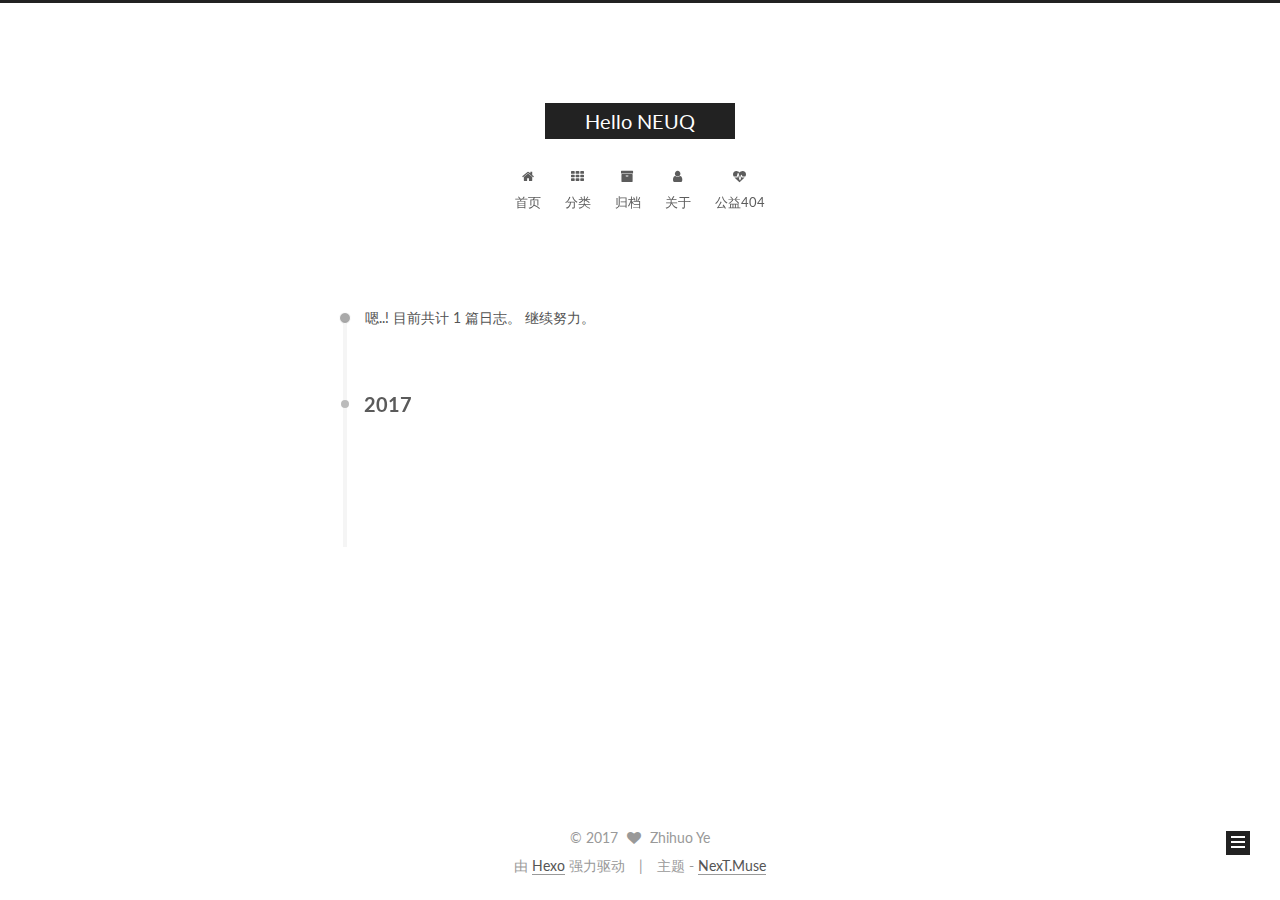
==== archives/index.html @ e60424d2 "Up to gh-pages" ====
<!doctype html>



  


<html class="theme-next muse use-motion" lang="zh-Hans">
<head>
  <meta charset="UTF-8"/>
<meta http-equiv="X-UA-Compatible" content="IE=edge" />
<meta name="viewport" content="width=device-width, initial-scale=1, maximum-scale=1"/>






<meta http-equiv="Cache-Control" content="no-transform" />
<meta http-equiv="Cache-Control" content="no-siteapp" />















  
  
  <link href="/lib/fancybox/source/jquery.fancybox.css?v=2.1.5" rel="stylesheet" type="text/css" />




  
  
  
  

  
    
    
  

  

  

  

  

  
    
    
    <link href="//fonts.googleapis.com/css?family=Lato:300,300italic,400,400italic,700,700italic&subset=latin,latin-ext" rel="stylesheet" type="text/css">
  






<link href="/lib/font-awesome/css/font-awesome.min.css?v=4.6.2" rel="stylesheet" type="text/css" />

<link href="/css/main.css?v=5.1.1" rel="stylesheet" type="text/css" />


  <meta name="keywords" content="Hexo, NexT" />








  <link rel="shortcut icon" type="image/x-icon" href="/favicon.ico?v=5.1.1" />






<meta property="og:type" content="website">
<meta property="og:title" content="Hello NEUQ">
<meta property="og:url" content="http://zhihuoye.github.io/archives/index.html">
<meta property="og:site_name" content="Hello NEUQ">
<meta name="twitter:card" content="summary">
<meta name="twitter:title" content="Hello NEUQ">



<script type="text/javascript" id="hexo.configurations">
  var NexT = window.NexT || {};
  var CONFIG = {
    root: '/',
    scheme: 'Muse',
    sidebar: {"position":"left","display":"post","offset":12,"offset_float":0,"b2t":false,"scrollpercent":false},
    fancybox: true,
    motion: true,
    duoshuo: {
      userId: '0',
      author: '博主'
    },
    algolia: {
      applicationID: '',
      apiKey: '',
      indexName: '',
      hits: {"per_page":10},
      labels: {"input_placeholder":"Search for Posts","hits_empty":"We didn't find any results for the search: ${query}","hits_stats":"${hits} results found in ${time} ms"}
    }
  };
</script>



  <link rel="canonical" href="http://zhihuoye.github.io/archives/"/>





  <title>归档 | Hello NEUQ</title>
</head>

<body itemscope itemtype="http://schema.org/WebPage" lang="zh-Hans">

  















  
  
    
  

  <div class="container sidebar-position-left  page-archive  ">
    <div class="headband"></div>

    <header id="header" class="header" itemscope itemtype="http://schema.org/WPHeader">
      <div class="header-inner"><div class="site-brand-wrapper">
  <div class="site-meta ">
    

    <div class="custom-logo-site-title">
      <a href="/"  class="brand" rel="start">
        <span class="logo-line-before"><i></i></span>
        <span class="site-title">Hello NEUQ</span>
        <span class="logo-line-after"><i></i></span>
      </a>
    </div>
      
        <p class="site-subtitle"></p>
      
  </div>

  <div class="site-nav-toggle">
    <button>
      <span class="btn-bar"></span>
      <span class="btn-bar"></span>
      <span class="btn-bar"></span>
    </button>
  </div>
</div>

<nav class="site-nav">
  

  
    <ul id="menu" class="menu">
      
        
        <li class="menu-item menu-item-home">
          <a href="/" rel="section">
            
              <i class="menu-item-icon fa fa-fw fa-home"></i> <br />
            
            首页
          </a>
        </li>
      
        
        <li class="menu-item menu-item-categories">
          <a href="/categories" rel="section">
            
              <i class="menu-item-icon fa fa-fw fa-th"></i> <br />
            
            分类
          </a>
        </li>
      
        
        <li class="menu-item menu-item-archives">
          <a href="/archives" rel="section">
            
              <i class="menu-item-icon fa fa-fw fa-archive"></i> <br />
            
            归档
          </a>
        </li>
      
        
        <li class="menu-item menu-item-about">
          <a href="/about" rel="section">
            
              <i class="menu-item-icon fa fa-fw fa-user"></i> <br />
            
            关于
          </a>
        </li>
      
        
        <li class="menu-item menu-item-commonweal">
          <a href="/404.html" rel="section">
            
              <i class="menu-item-icon fa fa-fw fa-heartbeat"></i> <br />
            
            公益404
          </a>
        </li>
      

      
    </ul>
  

  
</nav>



 </div>
    </header>

    <main id="main" class="main">
      <div class="main-inner">
        <div class="content-wrap">
          <div id="content" class="content">
            

  <section id="posts" class="posts-collapse">
    <span class="archive-move-on"></span>

    <span class="archive-page-counter">
      
      
      
        
      
      嗯..! 目前共计 1 篇日志。 继续努力。
    </span>

    

      
      
      

      
        
        <div class="collection-title">
          <h2 class="archive-year motion-element" id="archive-year-2017">2017</h2>
        </div>
      
      

      

  <article class="post post-type-normal" itemscope itemtype="http://schema.org/Article">
    <header class="post-header">

      <h2 class="post-title">
        
            <a class="post-title-link" href="/2017/05/31/hello-world/" itemprop="url">
              
                <span itemprop="name">Hello World</span>
              
            </a>
        
      </h2>

      <div class="post-meta">
        <time class="post-time" itemprop="dateCreated"
              datetime="2017-05-31T12:00:58+08:00"
              content="2017-05-31" >
          05-31
        </time>
      </div>

    </header>
  </article>



    

  </section>

  



          </div>
          


          

        </div>
        
          
  
  <div class="sidebar-toggle">
    <div class="sidebar-toggle-line-wrap">
      <span class="sidebar-toggle-line sidebar-toggle-line-first"></span>
      <span class="sidebar-toggle-line sidebar-toggle-line-middle"></span>
      <span class="sidebar-toggle-line sidebar-toggle-line-last"></span>
    </div>
  </div>

  <aside id="sidebar" class="sidebar">
    <div class="sidebar-inner">

      

      

      <section class="site-overview sidebar-panel sidebar-panel-active">
        <div class="site-author motion-element" itemprop="author" itemscope itemtype="http://schema.org/Person">
          <img class="site-author-image" itemprop="image"
               src="/images/avatar.gif"
               alt="Zhihuo Ye" />
          <p class="site-author-name" itemprop="name">Zhihuo Ye</p>
           
              <p class="site-description motion-element" itemprop="description"></p>
          
        </div>
        <nav class="site-state motion-element">

          
            <div class="site-state-item site-state-posts">
              <a href="/archives">
                <span class="site-state-item-count">1</span>
                <span class="site-state-item-name">日志</span>
              </a>
            </div>
          

          

          

        </nav>

        

        <div class="links-of-author motion-element">
          
            
              <span class="links-of-author-item">
                <a href="https://github.com/neuqsnail" target="_blank" title="GitHub">
                  
                    <i class="fa fa-fw fa-github"></i>
                  
                  GitHub
                </a>
              </span>
            
          
        </div>

        
        

        
        

        


      </section>

      

      

    </div>
  </aside>


        
      </div>
    </main>

    <footer id="footer" class="footer">
      <div class="footer-inner">
        <div class="copyright" >
  
  &copy; 
  <span itemprop="copyrightYear">2017</span>
  <span class="with-love">
    <i class="fa fa-heart"></i>
  </span>
  <span class="author" itemprop="copyrightHolder">Zhihuo Ye</span>
</div>


<div class="powered-by">
  由 <a class="theme-link" href="https://hexo.io">Hexo</a> 强力驱动
</div>

<div class="theme-info">
  主题 -
  <a class="theme-link" href="https://github.com/iissnan/hexo-theme-next">
    NexT.Muse
  </a>
</div>


        

        
      </div>
    </footer>

    
      <div class="back-to-top">
        <i class="fa fa-arrow-up"></i>
        
      </div>
    

  </div>

  

<script type="text/javascript">
  if (Object.prototype.toString.call(window.Promise) !== '[object Function]') {
    window.Promise = null;
  }
</script>









  












  
  <script type="text/javascript" src="/lib/jquery/index.js?v=2.1.3"></script>

  
  <script type="text/javascript" src="/lib/fastclick/lib/fastclick.min.js?v=1.0.6"></script>

  
  <script type="text/javascript" src="/lib/jquery_lazyload/jquery.lazyload.js?v=1.9.7"></script>

  
  <script type="text/javascript" src="/lib/velocity/velocity.min.js?v=1.2.1"></script>

  
  <script type="text/javascript" src="/lib/velocity/velocity.ui.min.js?v=1.2.1"></script>

  
  <script type="text/javascript" src="/lib/fancybox/source/jquery.fancybox.pack.js?v=2.1.5"></script>


  


  <script type="text/javascript" src="/js/src/utils.js?v=5.1.1"></script>

  <script type="text/javascript" src="/js/src/motion.js?v=5.1.1"></script>



  
  

  
  
    <script type="text/javascript" id="motion.page.archive">
      $('.archive-year').velocity('transition.slideLeftIn');
    </script>
  


  


  <script type="text/javascript" src="/js/src/bootstrap.js?v=5.1.1"></script>



  


  




	





  





  





  






  





  

  

  

  

  

</body>
</html>
---- css/main.css ----
/* normalize.css v3.0.2 | MIT License | git.io/normalize */
html {
  font-family: sans-serif; /* 1 */
  -ms-text-size-adjust: 100%; /* 2 */
  -webkit-text-size-adjust: 100%; /* 2 */
}
body {
  margin: 0;
}
article,
aside,
details,
figcaption,
figure,
footer,
header,
hgroup,
main,
menu,
nav,
section,
summary {
  display: block;
}
audio,
canvas,
progress,
video {
  display: inline-block; /* 1 */
  vertical-align: baseline; /* 2 */
}
audio:not([controls]) {
  display: none;
  height: 0;
}
[hidden],
template {
  display: none;
}
a {
  background-color: transparent;
}
a:active,
a:hover {
  outline: 0;
}
abbr[title] {
  border-bottom: 1px dotted;
}
b,
strong {
  font-weight: bold;
}
dfn {
  font-style: italic;
}
h1 {
  font-size: 2em;
  margin: 0.67em 0;
}
mark {
  background: #ff0;
  color: #000;
}
small {
  font-size: 80%;
}
sub,
sup {
  font-size: 75%;
  line-height: 0;
  position: relative;
  vertical-align: baseline;
}
sup {
  top: -0.5em;
}
sub {
  bottom: -0.25em;
}
img {
  border: 0;
}
svg:not(:root) {
  overflow: hidden;
}
figure {
  margin: 1em 40px;
}
hr {
  -moz-box-sizing: content-box;
  box-sizing: content-box;
  height: 0;
}
pre {
  overflow: auto;
}
code,
kbd,
pre,
samp {
  font-family: monospace, monospace;
  font-size: 1em;
}
button,
input,
optgroup,
select,
textarea {
  color: inherit; /* 1 */
  font: inherit; /* 2 */
  margin: 0; /* 3 */
}
button {
  overflow: visible;
}
button,
select {
  text-transform: none;
}
button,
html input[type="button"],
input[type="reset"],
input[type="submit"] {
  -webkit-appearance: button; /* 2 */
  cursor: pointer; /* 3 */
}
button[disabled],
html input[disabled] {
  cursor: default;
}
button::-moz-focus-inner,
input::-moz-focus-inner {
  border: 0;
  padding: 0;
}
input {
  line-height: normal;
}
input[type="checkbox"],
input[type="radio"] {
  box-sizing: border-box; /* 1 */
  padding: 0; /* 2 */
}
input[type="number"]::-webkit-inner-spin-button,
input[type="number"]::-webkit-outer-spin-button {
  height: auto;
}
input[type="search"] {
  -webkit-appearance: textfield; /* 1 */
  -moz-box-sizing: content-box;
  -webkit-box-sizing: content-box; /* 2 */
  box-sizing: content-box;
}
input[type="search"]::-webkit-search-cancel-button,
input[type="search"]::-webkit-search-decoration {
  -webkit-appearance: none;
}
fieldset {
  border: 1px solid #c0c0c0;
  margin: 0 2px;
  padding: 0.35em 0.625em 0.75em;
}
legend {
  border: 0; /* 1 */
  padding: 0; /* 2 */
}
textarea {
  overflow: auto;
}
optgroup {
  font-weight: bold;
}
table {
  border-collapse: collapse;
  border-spacing: 0;
}
td,
th {
  padding: 0;
}
::selection {
  background: #262a30;
  color: #fff;
}
body {
  position: relative;
  font-family: 'Lato', "PingFang SC", "Microsoft YaHei", sans-serif;
  font-size: 14px;
  line-height: 2;
  color: #555;
  background: #fff;
}
@media (max-width: 767px) {
  body {
    padding-right: 0 !important;
  }
}
@media (min-width: 768px) and (max-width: 991px) {
  body {
    padding-right: 0 !important;
  }
}
@media (min-width: 1600px) {
  body {
    font-size: 16px;
  }
}
h1,
h2,
h3,
h4,
h5,
h6 {
  margin: 0;
  padding: 0;
  font-weight: bold;
  line-height: 1.5;
  font-family: 'Lato', "PingFang SC", "Microsoft YaHei", sans-serif;
}
h2,
h3,
h4,
h5,
h6 {
  margin: 20px 0 15px;
}
h1 {
  font-size: 22px;
}
@media (max-width: 767px) {
  h1 {
    font-size: 18px;
  }
}
h2 {
  font-size: 20px;
}
@media (max-width: 767px) {
  h2 {
    font-size: 16px;
  }
}
h3 {
  font-size: 18px;
}
@media (max-width: 767px) {
  h3 {
    font-size: 14px;
  }
}
h4 {
  font-size: 16px;
}
@media (max-width: 767px) {
  h4 {
    font-size: 12px;
  }
}
h5 {
  font-size: 14px;
}
@media (max-width: 767px) {
  h5 {
    font-size: 10px;
  }
}
h6 {
  font-size: 12px;
}
@media (max-width: 767px) {
  h6 {
    font-size: 8px;
  }
}
p {
  margin: 0 0 25px 0;
}
a {
  color: #555;
  text-decoration: none;
  border-bottom: 1px solid #999;
  word-wrap: break-word;
}
a:hover {
  color: #222;
  border-bottom-color: #222;
}
blockquote {
  margin: 0;
  padding: 0;
}
img {
  display: block;
  margin: auto;
  max-width: 100%;
  height: auto;
}
hr {
  margin: 40px 0;
  height: 3px;
  border: none;
  background-color: #ddd;
  background-image: repeating-linear-gradient(-45deg, #fff, #fff 4px, transparent 4px, transparent 8px);
}
blockquote {
  padding: 0 15px;
  color: #666;
  border-left: 4px solid #ddd;
}
blockquote cite::before {
  content: "-";
  padding: 0 5px;
}
dt {
  font-weight: 700;
}
dd {
  margin: 0;
  padding: 0;
}
.text-left {
  text-align: left;
}
.text-center {
  text-align: center;
}
.text-right {
  text-align: right;
}
.text-justify {
  text-align: justify;
}
.text-nowrap {
  white-space: nowrap;
}
.text-lowercase {
  text-transform: lowercase;
}
.text-uppercase {
  text-transform: uppercase;
}
.text-capitalize {
  text-transform: capitalize;
}
.center-block {
  display: block;
  margin-left: auto;
  margin-right: auto;
}
.clearfix:before,
.clearfix:after {
  content: " ";
  display: table;
}
.clearfix:after {
  clear: both;
}
.pullquote {
  width: 45%;
}
.pullquote.left {
  float: left;
  margin-left: 5px;
  margin-right: 10px;
}
.pullquote.right {
  float: right;
  margin-left: 10px;
  margin-right: 5px;
}
.affix.affix.affix {
  position: fixed;
}
.translation {
  margin-top: -20px;
  font-size: 14px;
  color: #999;
}
.scrollbar-measure {
  width: 100px;
  height: 100px;
  overflow: scroll;
  position: absolute;
  top: -9999px;
}
.use-motion .motion-element {
  opacity: 0;
}
table {
  margin: 20px 0;
  width: 100%;
  border-collapse: collapse;
  border-spacing: 0;
  border: 1px solid #ddd;
  font-size: 14px;
  table-layout: fixed;
  word-wrap: break-all;
}
table>tbody>tr:nth-of-type(odd) {
  background-color: #f9f9f9;
}
table>tbody>tr:hover {
  background-color: #f5f5f5;
}
caption,
th,
td {
  padding: 8px;
  text-align: left;
  vertical-align: middle;
  font-weight: normal;
}
th,
td {
  border-bottom: 3px solid #ddd;
  border-right: 1px solid #eee;
}
th {
  padding-bottom: 10px;
  font-weight: 700;
}
td {
  border-bottom-width: 1px;
}
html,
body {
  height: 100%;
}
.container {
  position: relative;
  min-height: 100%;
}
.header-inner {
  margin: 0 auto;
  padding: 100px 0 70px;
  width: 700px;
}
@media (min-width: 1600px) {
  .container .header-inner {
    width: 900px;
  }
}
.main {
  padding-bottom: 150px;
}
.main-inner {
  margin: 0 auto;
  width: 700px;
}
@media (min-width: 1600px) {
  .container .main-inner {
    width: 900px;
  }
}
.footer {
  position: absolute;
  left: 0;
  bottom: 0;
  width: 100%;
  min-height: 50px;
}
.footer-inner {
  box-sizing: border-box;
  margin: 20px auto;
  width: 700px;
}
@media (min-width: 1600px) {
  .container .footer-inner {
    width: 900px;
  }
}
pre,
.highlight {
  overflow: auto;
  margin: 20px 0;
  padding: 0;
  font-size: 13px;
  color: #4d4d4c;
  background: #f7f7f7;
  line-height: 1.6;
}
pre,
code {
  font-family: consolas, Menlo, "PingFang SC", "Microsoft YaHei", monospace;
}
code {
  padding: 2px 4px;
  word-wrap: break-word;
  color: #555;
  background: #eee;
  border-radius: 3px;
  font-size: 13px;
}
pre code {
  padding: 0;
  color: #4d4d4c;
  background: none;
  text-shadow: none;
}
.highlight {
  border-radius: 1px;
}
.highlight pre {
  border: none;
  margin: 0;
  padding: 10px 0;
}
.highlight table {
  margin: 0;
  width: auto;
  border: none;
}
.highlight td {
  border: none;
  padding: 0;
}
.highlight figcaption {
  font-size: 1em;
  color: #4d4d4c;
  line-height: 1em;
  margin-bottom: 1em;
}
.highlight figcaption:before,
.highlight figcaption:after {
  content: " ";
  display: table;
}
.highlight figcaption:after {
  clear: both;
}
.highlight figcaption a {
  float: right;
  color: #4d4d4c;
}
.highlight figcaption a:hover {
  border-bottom-color: #4d4d4c;
}
.highlight .gutter pre {
  padding-left: 10px;
  padding-right: 10px;
  color: #869194;
  text-align: right;
  background-color: #eff2f3;
}
.highlight .code pre {
  width: 100%;
  padding-left: 10px;
  padding-right: 10px;
  background-color: #f7f7f7;
}
.highlight .line {
  height: 20px;
}
.gutter {
  -webkit-user-select: none;
  -moz-user-select: none;
  -ms-user-select: none;
  user-select: none;
}
.gist table {
  width: auto;
}
.gist table td {
  border: none;
}
pre .deletion {
  background: #fdd;
}
pre .addition {
  background: #dfd;
}
pre .meta {
  color: #8959a8;
}
pre .comment {
  color: #8e908c;
}
pre .variable,
pre .attribute,
pre .tag,
pre .regexp,
pre .ruby .constant,
pre .xml .tag .title,
pre .xml .pi,
pre .xml .doctype,
pre .html .doctype,
pre .css .id,
pre .css .class,
pre .css .pseudo {
  color: #c82829;
}
pre .number,
pre .preprocessor,
pre .built_in,
pre .literal,
pre .params,
pre .constant,
pre .command {
  color: #f5871f;
}
pre .ruby .class .title,
pre .css .rules .attribute,
pre .string,
pre .value,
pre .inheritance,
pre .header,
pre .ruby .symbol,
pre .xml .cdata,
pre .special,
pre .number,
pre .formula {
  color: #718c00;
}
pre .title,
pre .css .hexcolor {
  color: #3e999f;
}
pre .function,
pre .python .decorator,
pre .python .title,
pre .ruby .function .title,
pre .ruby .title .keyword,
pre .perl .sub,
pre .javascript .title,
pre .coffeescript .title {
  color: #4271ae;
}
pre .keyword,
pre .javascript .function {
  color: #8959a8;
}
.full-image.full-image.full-image {
  border: none;
  max-width: 100%;
  width: auto;
  margin: 20px auto;
}
@media (min-width: 992px) {
  .full-image.full-image.full-image {
    max-width: none;
    width: 110%;
    margin: 25px -5%;
  }
}
.blockquote-center,
.page-home .post-type-quote blockquote,
.page-post-detail .post-type-quote blockquote {
  position: relative;
  margin: 40px 0;
  padding: 0;
  border-left: none;
  text-align: center;
}
.blockquote-center::before,
.page-home .post-type-quote blockquote::before,
.page-post-detail .post-type-quote blockquote::before,
.blockquote-center::after,
.page-home .post-type-quote blockquote::after,
.page-post-detail .post-type-quote blockquote::after {
  position: absolute;
  content: ' ';
  display: block;
  width: 100%;
  height: 24px;
  opacity: 0.2;
  background-repeat: no-repeat;
  background-position: 0 -6px;
  background-size: 22px 22px;
}
.blockquote-center::before,
.page-home .post-type-quote blockquote::before,
.page-post-detail .post-type-quote blockquote::before {
  top: -20px;
  background-image: url("../images/quote-l.svg");
  border-top: 1px solid #ccc;
}
.blockquote-center::after,
.page-home .post-type-quote blockquote::after,
.page-post-detail .post-type-quote blockquote::after {
  bottom: -20px;
  background-image: url("../images/quote-r.svg");
  border-bottom: 1px solid #ccc;
  background-position: 100% 8px;
}
.blockquote-center p,
.page-home .post-type-quote blockquote p,
.page-post-detail .post-type-quote blockquote p,
.blockquote-center div,
.page-home .post-type-quote blockquote div,
.page-post-detail .post-type-quote blockquote div {
  text-align: center;
}
.post .post-body .group-picture img {
  box-sizing: border-box;
  padding: 0 3px;
  border: none;
}
.post .group-picture-row {
  overflow: hidden;
  margin-top: 6px;
}
.post .group-picture-row:first-child {
  margin-top: 0;
}
.post .group-picture-column {
  float: left;
}
.page-post-detail .post-body .group-picture-column {
  float: none;
  margin-top: 10px;
  width: auto !important;
}
.page-post-detail .post-body .group-picture-column img {
  margin: 0 auto;
}
.page-archive .group-picture-container {
  overflow: hidden;
}
.page-archive .group-picture-row {
  float: left;
}
.page-archive .group-picture-row:first-child {
  margin-top: 6px;
}
.page-archive .group-picture-column {
  max-width: 150px;
  max-height: 150px;
}
.note {
  padding: 20px;
  margin: 20px 0;
  border: 1px solid #eee;
  border-left-width: 5px;
  border-radius: 3px;
}
.note h2,
.note h3,
.note h4,
.note h5,
.note h6 {
  margin-top: 0;
  margin-bottom: 5px;
}
.note p:last-child {
  margin-bottom: 0;
}
.note code {
  border-radius: 3px;
}
.note+.note {
  margin-top: -5px;
}
.default {
  border-left-color: #777;
}
.default h2,
.default h3,
.default h4,
.default h5,
.default h6 {
  color: #777;
}
.primary {
  border-left-color: #428bca;
}
.primary h2,
.primary h3,
.primary h4,
.primary h5,
.primary h6 {
  color: #428bca;
}
.success {
  border-left-color: #5cb85c;
}
.success h2,
.success h3,
.success h4,
.success h5,
.success h6 {
  color: #5cb85c;
}
.danger {
  border-left-color: #d9534f;
}
.danger h2,
.danger h3,
.danger h4,
.danger h5,
.danger h6 {
  color: #d9534f;
}
.warning {
  border-left-color: #f0ad4e;
}
.warning h2,
.warning h3,
.warning h4,
.warning h5,
.warning h6 {
  color: #f0ad4e;
}
.info {
  border-left-color: #5bc0de;
}
.info h2,
.info h3,
.info h4,
.info h5,
.info h6 {
  color: #5bc0de;
}
.btn {
  display: inline-block;
  padding: 0 20px;
  font-size: 14px;
  color: #fff;
  background: #222;
  border: 2px solid #222;
  text-decoration: none;
  border-radius: 0;
  transition-property: background-color;
  transition-duration: 0.2s;
  transition-timing-function: ease-in-out;
  transition-delay: 0s;
}
.btn:hover,
.post-button .btn:hover {
  border-color: #222;
  color: #222;
  background: #fff;
}
.btn-bar {
  display: block;
  width: 22px;
  height: 2px;
  background: #555;
  border-radius: 1px;
}
.btn-bar+.btn-bar {
  margin-top: 4px;
}
.pagination {
  margin: 120px 0 40px;
  text-align: center;
  border-top: 1px solid #eee;
}
.page-number-basic,
.pagination .prev,
.pagination .next,
.pagination .page-number,
.pagination .space {
  display: inline-block;
  position: relative;
  top: -1px;
  margin: 0 10px;
  padding: 0 10px;
  line-height: 30px;
}
@media (max-width: 767px) {
  .page-number-basic,
  .pagination .prev,
  .pagination .next,
  .pagination .page-number,
  .pagination .space {
    margin: 0 5px;
  }
}
.pagination .prev,
.pagination .next,
.pagination .page-number {
  border-bottom: 0;
  border-top: 1px solid #eee;
  transition-property: border-color;
  transition-duration: 0.2s;
  transition-timing-function: ease-in-out;
  transition-delay: 0s;
}
.pagination .prev:hover,
.pagination .next:hover,
.pagination .page-number:hover {
  border-top-color: #222;
}
.pagination .space {
  padding: 0;
  margin: 0;
}
.pagination .prev {
  margin-left: 0;
}
.pagination .next {
  margin-right: 0;
}
.pagination .page-number.current {
  color: #fff;
  background: #ccc;
  border-top-color: #ccc;
}
@media (max-width: 767px) {
  .pagination {
    border-top: none;
  }
  .pagination .prev,
  .pagination .next,
  .pagination .page-number {
    margin-bottom: 10px;
    border-top: 0;
    border-bottom: 1px solid #eee;
  }
  .pagination .prev:hover,
  .pagination .next:hover,
  .pagination .page-number:hover {
    border-bottom-color: #222;
  }
}
.comments {
  margin: 60px 20px 0;
}
.tag-cloud {
  text-align: center;
}
.tag-cloud a {
  display: inline-block;
  margin: 10px;
}
.back-to-top {
  box-sizing: border-box;
  position: fixed;
  bottom: -100px;
  right: 30px;
  z-index: 1050;
  padding: 0 6px;
  width: 24px;
  background: #222;
  font-size: 12px;
  opacity: 1;
  color: #fff;
  cursor: pointer;
  text-align: center;
  -webkit-transform: translateZ(0);
  transition-property: bottom;
  transition-duration: 0.2s;
  transition-timing-function: ease-in-out;
  transition-delay: 0s;
}
@media (max-width: 767px) {
  .back-to-top {
    display: none;
  }
}
@media (min-width: 768px) and (max-width: 991px) {
  .back-to-top {
    display: none;
  }
}
.back-to-top.back-to-top-on {
  bottom: 19px;
}
.header {
  background: transparent;
}
.header-inner {
  position: relative;
}
.headband {
  height: 3px;
  background: #222;
}
.site-meta {
  margin: 0;
  text-align: center;
}
@media (max-width: 767px) {
  .site-meta {
    text-align: center;
  }
}
.brand {
  position: relative;
  display: inline-block;
  padding: 0 40px;
  color: #fff;
  background: #222;
  border-bottom: none;
}
.brand:hover {
  color: #fff;
}
.logo {
  display: inline-block;
  margin-right: 5px;
  line-height: 36px;
  vertical-align: top;
}
.site-title {
  display: inline-block;
  vertical-align: top;
  line-height: 36px;
  font-size: 20px;
  font-weight: normal;
  font-family: 'Lato', "PingFang SC", "Microsoft YaHei", sans-serif;
}
.site-subtitle {
  margin-top: 10px;
  font-size: 13px;
  color: #999;
}
.use-motion .brand {
  opacity: 0;
}
.use-motion .logo,
.use-motion .site-title,
.use-motion .site-subtitle {
  opacity: 0;
  position: relative;
  top: -10px;
}
.site-nav-toggle {
  display: none;
  position: absolute;
  top: 10px;
  left: 10px;
}
@media (max-width: 767px) {
  .site-nav-toggle {
    display: block;
  }
}
.site-nav-toggle button {
  margin-top: 2px;
  padding: 9px 10px;
  background: transparent;
  border: none;
}
@media (max-width: 767px) {
  .site-nav {
    display: none;
    margin: 0 -10px;
    padding: 0 10px;
    clear: both;
    border-top: 1px solid #ddd;
  }
}
@media (min-width: 768px) and (max-width: 991px) {
  .site-nav {
    display: block !important;
  }
}
@media (min-width: 992px) {
  .site-nav {
    display: block !important;
  }
}
.menu {
  margin-top: 20px;
  padding-left: 0;
  text-align: center;
}
.menu .menu-item {
  display: inline-block;
  margin: 0 10px;
  list-style: none;
}
@media screen and (max-width: 767px) {
  .menu .menu-item {
    margin-top: 10px;
  }
}
.menu .menu-item a {
  display: block;
  font-size: 13px;
  line-height: inherit;
  border-bottom: 1px solid transparent;
  transition-property: border-color;
  transition-duration: 0.2s;
  transition-timing-function: ease-in-out;
  transition-delay: 0s;
}
.menu .menu-item a:hover {
  border-bottom-color: #222;
}
.menu .menu-item .fa {
  margin-right: 5px;
}
.use-motion .menu-item {
  opacity: 0;
}
.post-body {
  font-family: 'Lato', "PingFang SC", "Microsoft YaHei", sans-serif;
}
@media (max-width: 767px) {
  .post-body {
    word-break: break-word;
  }
}
.post-body .fancybox img {
  display: block !important;
  margin: 0 auto;
  cursor: pointer;
  cursor: zoom-in;
  cursor: -webkit-zoom-in;
}
.post-body .image-caption,
.post-body .figure .caption {
  margin: 10px auto 15px;
  text-align: center;
  font-size: 14px;
  color: #999;
  font-weight: bold;
  line-height: 1;
}
.post-sticky-flag {
  display: inline-block;
  font-size: 16px;
  -ms-transform: rotate(30deg);
  -webkit-transform: rotate(30deg);
  -moz-transform: rotate(30deg);
  -ms-transform: rotate(30deg);
  -o-transform: rotate(30deg);
  transform: rotate(30deg);
}
.posts-expand {
  padding-top: 40px;
}
@media (max-width: 767px) {
  .posts-expand {
    margin: 0 20px;
  }
  .post-body pre {
    padding: 10px;
  }
  .post-body pre .gutter pre {
    padding-right: 10px;
  }
  .post-body .highlight {
    margin-left: 0px;
    margin-right: 0px;
    padding: 0;
  }
  .post-body .highlight .gutter pre {
    padding-right: 10px;
  }
}
@media (min-width: 992px) {
  .posts-expand .post-body {
    text-align: justify;
  }
}
.posts-expand .post-body h2,
.posts-expand .post-body h3,
.posts-expand .post-body h4,
.posts-expand .post-body h5,
.posts-expand .post-body h6 {
  padding-top: 10px;
}
.posts-expand .post-body h2 .header-anchor,
.posts-expand .post-body h3 .header-anchor,
.posts-expand .post-body h4 .header-anchor,
.posts-expand .post-body h5 .header-anchor,
.posts-expand .post-body h6 .header-anchor {
  float: right;
  margin-left: 10px;
  color: #ccc;
  border-bottom-style: none;
  visibility: hidden;
}
.posts-expand .post-body h2 .header-anchor:hover,
.posts-expand .post-body h3 .header-anchor:hover,
.posts-expand .post-body h4 .header-anchor:hover,
.posts-expand .post-body h5 .header-anchor:hover,
.posts-expand .post-body h6 .header-anchor:hover {
  color: inherit;
}
.posts-expand .post-body h2:hover .header-anchor,
.posts-expand .post-body h3:hover .header-anchor,
.posts-expand .post-body h4:hover .header-anchor,
.posts-expand .post-body h5:hover .header-anchor,
.posts-expand .post-body h6:hover .header-anchor {
  visibility: visible;
}
.posts-expand .post-body ul li {
  list-style: circle;
}
.posts-expand .post-body img {
  box-sizing: border-box;
  margin: auto;
  padding: 3px;
  border: 1px solid #ddd;
}
.posts-expand .fancybox img {
  margin: 0 auto;
}
@media (max-width: 767px) {
  .posts-collapse {
    margin: 0 20px;
  }
  .posts-collapse .post-title,
  .posts-collapse .post-meta {
    display: block;
    width: auto;
    text-align: left;
  }
}
.posts-collapse {
  position: relative;
  z-index: 1010;
  margin-left: 55px;
}
.posts-collapse::after {
  content: " ";
  position: absolute;
  top: 20px;
  left: 0;
  margin-left: -2px;
  width: 4px;
  height: 100%;
  background: #f5f5f5;
  z-index: -1;
}
@media (max-width: 767px) {
  .posts-collapse {
    margin: 0 20px;
  }
}
.posts-collapse .collection-title {
  position: relative;
  margin: 60px 0;
}
.posts-collapse .collection-title h2 {
  margin-left: 20px;
}
.posts-collapse .collection-title small {
  color: #bbb;
  margin-left: 5px;
}
.posts-collapse .collection-title::before {
  content: " ";
  position: absolute;
  left: 0;
  top: 50%;
  margin-left: -4px;
  margin-top: -4px;
  width: 8px;
  height: 8px;
  background: #bbb;
  border-radius: 50%;
}
.posts-collapse .post {
  margin: 30px 0;
}
.posts-collapse .post-header {
  position: relative;
  transition-duration: 0.2s;
  transition-timing-function: ease-in-out;
  transition-delay: 0s;
  transition-property: border;
  border-bottom: 1px dashed #ccc;
}
.posts-collapse .post-header::before {
  content: " ";
  position: absolute;
  left: 0;
  top: 12px;
  width: 6px;
  height: 6px;
  margin-left: -4px;
  background: #bbb;
  border-radius: 50%;
  border: 1px solid #fff;
  transition-duration: 0.2s;
  transition-timing-function: ease-in-out;
  transition-delay: 0s;
  transition-property: background;
}
.posts-collapse .post-header:hover {
  border-bottom-color: #666;
}
.posts-collapse .post-header:hover::before {
  background: #222;
}
.posts-collapse .post-meta {
  position: absolute;
  font-size: 12px;
  left: 20px;
  top: 5px;
}
.posts-collapse .post-comments-count {
  display: none;
}
.posts-collapse .post-title {
  margin-left: 60px;
  font-size: 16px;
  font-weight: normal;
  line-height: inherit;
}
.posts-collapse .post-title::after {
  margin-left: 3px;
  opacity: 0.6;
}
.posts-collapse .post-title a {
  color: #666;
  border-bottom: none;
}
.page-home .post-type-quote .post-header,
.page-post-detail .post-type-quote .post-header,
.page-home .post-type-quote .post-tags,
.page-post-detail .post-type-quote .post-tags {
  display: none;
}
.posts-expand .post-title {
  font-size: 26px;
  text-align: center;
  word-break: break-word;
  font-weight: 400;
}
@media (max-width: 767px) {
  .posts-expand .post-title {
    font-size: 22px;
  }
}
.posts-expand .post-title-link {
  display: inline-block;
  position: relative;
  color: #555;
  border-bottom: none;
  line-height: 1.2;
  vertical-align: top;
}
.posts-expand .post-title-link::before {
  content: "";
  position: absolute;
  width: 100%;
  height: 2px;
  bottom: 0;
  left: 0;
  background-color: #000;
  visibility: hidden;
  -webkit-transform: scaleX(0);
  -moz-transform: scaleX(0);
  -ms-transform: scaleX(0);
  -o-transform: scaleX(0);
  transform: scaleX(0);
  transition-duration: 0.2s;
  transition-timing-function: ease-in-out;
  transition-delay: 0s;
}
.posts-expand .post-title-link:hover::before {
  visibility: visible;
  -webkit-transform: scaleX(1);
  -moz-transform: scaleX(1);
  -ms-transform: scaleX(1);
  -o-transform: scaleX(1);
  transform: scaleX(1);
}
.posts-expand .post-title-link .fa {
  font-size: 16px;
}
.posts-expand .post-meta {
  margin: 3px 0 60px 0;
  color: #999;
  font-family: 'Lato', "PingFang SC", "Microsoft YaHei", sans-serif;
  font-size: 12px;
  text-align: center;
}
.posts-expand .post-meta .post-category-list {
  display: inline-block;
  margin: 0;
  padding: 3px;
}
.posts-expand .post-meta .post-category-list-link {
  color: #999;
}
.posts-expand .post-meta .post-description {
  font-size: 14px;
  margin-top: 2px;
}
.post-wordcount {
  display: inline-block;
}
.post-meta-divider {
  margin: 0 0.5em;
}
.post-meta-item-icon {
  margin-right: 3px;
}
@media (min-width: 768px) and (max-width: 991px) {
  .post-meta-item-icon {
    display: inline-block;
  }
}
@media (max-width: 767px) {
  .post-meta-item-icon {
    display: inline-block;
  }
}
@media (min-width: 768px) and (max-width: 991px) {
  .post-meta-item-text {
    display: none;
  }
}
@media (max-width: 767px) {
  .post-meta-item-text {
    display: none;
  }
}
@media (max-width: 767px) {
  .posts-expand .post-comments-count {
    display: none;
  }
}
.social-like {
  font-size: 14px;
  height: 20px;
  text-align: center;
  border-top: 1px solid #eee;
  padding-top: 9px;
  margin-top: 45px;
  display: flex;
  justify-content: center;
}
.vk_like {
  width: 85px;
  height: 21px;
  padding-top: 7px;
  align-self: center;
}
.fb_like {
  height: 30px;
  align-self: center;
}
.post-button {
  margin-top: 50px;
}
.post-button .btn {
  color: #fff;
  font-size: 14px;
  background: #222;
  border-radius: 0;
  line-height: 2;
  margin: 0 4px 8px 4px;
}
.post-button .fa-fw {
  width: 1.285714285714286em;
  text-align: left;
}
.posts-expand .post-tags {
  margin-top: 40px;
  text-align: center;
}
.posts-expand .post-tags a {
  display: inline-block;
  margin-right: 10px;
  font-size: 13px;
}
.post-nav {
  display: table;
  margin-top: 15px;
  width: 100%;
  border-top: 1px solid #eee;
}
.post-nav-divider {
  display: table-cell;
  width: 10%;
}
.post-nav-item {
  display: table-cell;
  padding: 10px 0 0 0;
  width: 45%;
  vertical-align: top;
}
.post-nav-item a {
  position: relative;
  display: block;
  line-height: 25px;
  font-size: 14px;
  color: #555;
  border-bottom: none;
}
.post-nav-item a:hover {
  color: #222;
  border-bottom: none;
}
.post-nav-item a:active {
  top: 2px;
}
.post-nav-item .fa {
  position: absolute;
  top: 8px;
  left: 0;
  font-size: 12px;
}
.post-nav-next a {
  padding-left: 15px;
}
.post-nav-prev {
  text-align: right;
}
.post-nav-prev a {
  padding-right: 15px;
}
.post-nav-prev .fa {
  right: 0;
  left: auto;
}
.posts-expand .post-eof {
  display: block;
  margin: 80px auto 60px;
  width: 8%;
  height: 1px;
  background: #ccc;
  text-align: center;
}
.post:last-child .post-eof.post-eof.post-eof {
  display: none;
}
.post-gallery {
  display: table;
  table-layout: fixed;
  width: 100%;
  border-collapse: separate;
}
.post-gallery-row {
  display: table-row;
}
.post-gallery .post-gallery-img {
  display: table-cell;
  text-align: center;
  vertical-align: middle;
  border: none;
}
.post-gallery .post-gallery-img img {
  max-width: 100%;
  max-height: 100%;
  border: none;
}
.fancybox-close,
.fancybox-close:hover {
  border: none;
}
.sidebar {
  position: fixed;
  right: 0;
  top: 0;
  bottom: 0;
  width: 0;
  z-index: 1040;
  box-shadow: inset 0 2px 6px #000;
  background: #222;
  -webkit-transform: translateZ(0);
}
.sidebar a {
  color: #999;
  border-bottom-color: #555;
}
.sidebar a:hover {
  color: #eee;
}
@media (min-width: 768px) and (max-width: 991px) {
  .sidebar {
    display: none !important;
  }
}
@media (max-width: 767px) {
  .sidebar {
    display: none !important;
  }
}
.sidebar-inner {
  position: relative;
  padding: 20px 10px;
  color: #999;
  text-align: center;
}
.sidebar-toggle {
  position: fixed;
  right: 30px;
  bottom: 45px;
  width: 14px;
  height: 14px;
  padding: 5px;
  background: #222;
  line-height: 0;
  z-index: 1050;
  cursor: pointer;
  -webkit-transform: translateZ(0);
}
@media (min-width: 768px) and (max-width: 991px) {
  .sidebar-toggle {
    display: none;
  }
}
@media (max-width: 767px) {
  .sidebar-toggle {
    display: none;
  }
}
.sidebar-toggle-line {
  position: relative;
  display: inline-block;
  vertical-align: top;
  height: 2px;
  width: 100%;
  background: #fff;
  margin-top: 3px;
}
.sidebar-toggle-line:first-child {
  margin-top: 0;
}
.site-author-image {
  display: block;
  margin: 0 auto;
  padding: 2px;
  max-width: 96px;
  height: auto;
  border: 2px solid #333;
}
.site-author-name {
  margin: 5px 0 0;
  text-align: center;
  color: #f5f5f5;
  font-weight: normal;
}
.site-description {
  margin-top: 5px;
  text-align: center;
  font-size: 14px;
  color: #999;
}
.site-state {
  overflow: hidden;
  line-height: 1.4;
  white-space: nowrap;
  text-align: center;
}
.site-state-item {
  display: inline-block;
  padding: 0 15px;
  border-left: 1px solid #333;
}
.site-state-item:first-child {
  border-left: none;
}
.site-state-item a {
  border-bottom: none;
}
.site-state-item-count {
  display: block;
  text-align: center;
  color: inherit;
  font-weight: 600;
  font-size: 18px;
}
.site-state-item-name {
  font-size: 13px;
  color: inherit;
}
.feed-link {
  margin-top: 20px;
}
.feed-link a {
  display: inline-block;
  padding: 0 15px;
  color: #fc6423;
  border: 1px solid #fc6423;
  border-radius: 4px;
}
.feed-link a i {
  color: #fc6423;
  font-size: 14px;
}
.feed-link a:hover {
  color: #fff;
  background: #fc6423;
}
.feed-link a:hover i {
  color: #fff;
}
.links-of-author {
  margin-top: 20px;
}
.links-of-author a {
  display: inline-block;
  vertical-align: middle;
  margin-right: 10px;
  margin-bottom: 10px;
  border-bottom-color: #555;
  font-size: 13px;
}
.links-of-author a:before {
  display: inline-block;
  vertical-align: middle;
  margin-right: 3px;
  content: " ";
  width: 4px;
  height: 4px;
  border-radius: 50%;
  background: #ffffd4;
}
.links-of-blogroll {
  font-size: 13px;
}
.links-of-blogroll-title {
  margin-top: 20px;
  font-size: 14px;
  font-weight: 600;
}
.links-of-blogroll-list {
  margin: 0;
  padding: 0;
  list-style: none;
}
.links-of-blogroll-item {
  padding: 2px 10px;
}
.sidebar-nav {
  margin: 0 0 20px;
  padding-left: 0;
}
.sidebar-nav li {
  display: inline-block;
  cursor: pointer;
  border-bottom: 1px solid transparent;
  font-size: 14px;
  color: #555;
}
.sidebar-nav li:hover {
  color: #f5f5f5;
}
.page-post-detail .sidebar-nav-toc {
  padding: 0 5px;
}
.page-post-detail .sidebar-nav-overview {
  margin-left: 10px;
}
.sidebar-nav .sidebar-nav-active {
  color: #87daff;
  border-bottom-color: #87daff;
}
.sidebar-nav .sidebar-nav-active:hover {
  color: #87daff;
}
.sidebar-panel {
  display: none;
}
.sidebar-panel-active {
  display: block;
}
.post-toc-empty {
  font-size: 14px;
  color: #666;
}
.post-toc-wrap {
  overflow: hidden;
}
.post-toc {
  overflow: auto;
}
.post-toc ol {
  margin: 0;
  padding: 0 2px 5px 10px;
  text-align: left;
  list-style: none;
  font-size: 14px;
}
.post-toc ol > ol {
  padding-left: 0;
}
.post-toc ol a {
  transition-duration: 0.2s;
  transition-timing-function: ease-in-out;
  transition-delay: 0s;
  transition-property: all;
  color: #999;
  border-bottom-color: #555;
}
.post-toc ol a:hover {
  color: #ccc;
  border-bottom-color: #ccc;
}
.post-toc .nav-item {
  overflow: hidden;
  text-overflow: ellipsis;
  white-space: nowrap;
  line-height: 1.8;
}
.post-toc .nav .nav-child {
  display: none;
}
.post-toc .nav .active > .nav-child {
  display: block;
}
.post-toc .nav .active-current > .nav-child {
  display: block;
}
.post-toc .nav .active-current > .nav-child > .nav-item {
  display: block;
}
.post-toc .nav .active > a {
  color: #87daff;
  border-bottom-color: #87daff;
}
.post-toc .nav .active-current > a {
  color: #87daff;
}
.post-toc .nav .active-current > a:hover {
  color: #87daff;
}
.footer {
  font-size: 14px;
  color: #999;
}
.footer img {
  border: none;
}
.footer-inner {
  text-align: center;
}
.with-love {
  display: inline-block;
  margin: 0 5px;
}
.powered-by,
.theme-info {
  display: inline-block;
}
.powered-by {
  margin-right: 10px;
}
.powered-by::after {
  content: "|";
  padding-left: 10px;
}
.cc-license {
  margin-top: 10px;
  text-align: center;
}
.cc-license .cc-opacity {
  opacity: 0.7;
  border-bottom: none;
}
.cc-license .cc-opacity:hover {
  opacity: 0.9;
}
.cc-license img {
  display: inline-block;
}
.theme-next #ds-thread #ds-reset {
  color: #555;
}
.theme-next #ds-thread #ds-reset .ds-replybox {
  margin-bottom: 30px;
}
.theme-next #ds-thread #ds-reset .ds-replybox .ds-avatar,
.theme-next #ds-reset .ds-avatar img {
  box-shadow: none;
}
.theme-next #ds-thread #ds-reset .ds-textarea-wrapper {
  border-color: #c7d4e1;
  background: none;
  border-top-right-radius: 3px;
  border-top-left-radius: 3px;
}
.theme-next #ds-thread #ds-reset .ds-textarea-wrapper textarea {
  height: 60px;
}
.theme-next #ds-reset .ds-rounded-top {
  border-radius: 0;
}
.theme-next #ds-thread #ds-reset .ds-post-toolbar {
  box-sizing: border-box;
  border: 1px solid #c7d4e1;
  background: #f6f8fa;
}
.theme-next #ds-thread #ds-reset .ds-post-options {
  height: 40px;
  border: none;
  background: none;
}
.theme-next #ds-thread #ds-reset .ds-toolbar-buttons {
  top: 11px;
}
.theme-next #ds-thread #ds-reset .ds-sync {
  top: 5px;
}
.theme-next #ds-thread #ds-reset .ds-post-button {
  top: 4px;
  right: 5px;
  width: 90px;
  height: 30px;
  border: 1px solid #c5ced7;
  border-radius: 3px;
  background-image: linear-gradient(#fbfbfc, #f5f7f9);
  color: #60676d;
}
.theme-next #ds-thread #ds-reset .ds-post-button:hover {
  background-position: 0 -30px;
  color: #60676d;
}
.theme-next #ds-thread #ds-reset .ds-comments-info {
  padding: 10px 0;
}
.theme-next #ds-thread #ds-reset .ds-sort {
  display: none;
}
.theme-next #ds-thread #ds-reset li.ds-tab a.ds-current {
  border: none;
  background: #f6f8fa;
  color: #60676d;
}
.theme-next #ds-thread #ds-reset li.ds-tab a.ds-current:hover {
  background-color: #e9f0f7;
  color: #60676d;
}
.theme-next #ds-thread #ds-reset li.ds-tab a {
  border-radius: 2px;
  padding: 5px;
}
.theme-next #ds-thread #ds-reset .ds-login-buttons p {
  color: #999;
  line-height: 36px;
}
.theme-next #ds-thread #ds-reset .ds-login-buttons .ds-service-list li {
  height: 28px;
}
.theme-next #ds-thread #ds-reset .ds-service-list a {
  background: none;
  padding: 5px;
  border: 1px solid;
  border-radius: 3px;
  text-align: center;
}
.theme-next #ds-thread #ds-reset .ds-service-list a:hover {
  color: #fff;
  background: #666;
}
.theme-next #ds-thread #ds-reset .ds-service-list .ds-weibo {
  color: #fc9b00;
  border-color: #fc9b00;
}
.theme-next #ds-thread #ds-reset .ds-service-list .ds-weibo:hover {
  background: #fc9b00;
}
.theme-next #ds-thread #ds-reset .ds-service-list .ds-qq {
  color: #60a3ec;
  border-color: #60a3ec;
}
.theme-next #ds-thread #ds-reset .ds-service-list .ds-qq:hover {
  background: #60a3ec;
}
.theme-next #ds-thread #ds-reset .ds-service-list .ds-renren {
  color: #2e7ac4;
  border-color: #2e7ac4;
}
.theme-next #ds-thread #ds-reset .ds-service-list .ds-renren:hover {
  background: #2e7ac4;
}
.theme-next #ds-thread #ds-reset .ds-service-list .ds-douban {
  color: #37994c;
  border-color: #37994c;
}
.theme-next #ds-thread #ds-reset .ds-service-list .ds-douban:hover {
  background: #37994c;
}
.theme-next #ds-thread #ds-reset .ds-service-list .ds-kaixin {
  color: #fef20d;
  border-color: #fef20d;
}
.theme-next #ds-thread #ds-reset .ds-service-list .ds-kaixin:hover {
  background: #fef20d;
}
.theme-next #ds-thread #ds-reset .ds-service-list .ds-netease {
  color: #f00;
  border-color: #f00;
}
.theme-next #ds-thread #ds-reset .ds-service-list .ds-netease:hover {
  background: #f00;
}
.theme-next #ds-thread #ds-reset .ds-service-list .ds-sohu {
  color: #ffcb05;
  border-color: #ffcb05;
}
.theme-next #ds-thread #ds-reset .ds-service-list .ds-sohu:hover {
  background: #ffcb05;
}
.theme-next #ds-thread #ds-reset .ds-service-list .ds-baidu {
  color: #2831e0;
  border-color: #2831e0;
}
.theme-next #ds-thread #ds-reset .ds-service-list .ds-baidu:hover {
  background: #2831e0;
}
.theme-next #ds-thread #ds-reset .ds-service-list .ds-google {
  color: #166bec;
  border-color: #166bec;
}
.theme-next #ds-thread #ds-reset .ds-service-list .ds-google:hover {
  background: #166bec;
}
.theme-next #ds-thread #ds-reset .ds-service-list .ds-weixin {
  color: #00ce0d;
  border-color: #00ce0d;
}
.theme-next #ds-thread #ds-reset .ds-service-list .ds-weixin:hover {
  background: #00ce0d;
}
.theme-next #ds-thread #ds-reset .ds-service-list .ds-more-services {
  border: none;
}
.theme-next #ds-thread #ds-reset .ds-service-list .ds-more-services:hover {
  background: none;
}
.theme-next #ds-reset .duoshuo-ua-admin {
  display: inline-block;
  color: #f00;
}
.theme-next #ds-reset .duoshuo-ua-platform,
.theme-next #ds-reset .duoshuo-ua-browser {
  color: #ccc;
}
.theme-next #ds-reset .duoshuo-ua-platform .fa,
.theme-next #ds-reset .duoshuo-ua-browser .fa {
  display: inline-block;
  margin-right: 3px;
}
.theme-next #ds-reset .duoshuo-ua-separator {
  display: inline-block;
  margin-left: 5px;
}
.theme-next .this_ua {
  background-color: #ccc !important;
  border-radius: 4px;
  padding: 0 5px !important;
  margin: 1px 1px !important;
  border: 1px solid #bbb !important;
  color: #fff;
  display: inline-block !important;
}
.theme-next .this_ua.admin {
  background-color: #d9534f !important;
  border-color: #d9534f !important;
}
.theme-next .this_ua.platform.iOS,
.theme-next .this_ua.platform.Mac,
.theme-next .this_ua.platform.Windows {
  background-color: #39b3d7 !important;
  border-color: #46b8da !important;
}
.theme-next .this_ua.platform.Linux {
  background-color: #3a3a3a !important;
  border-color: #1f1f1f !important;
}
.theme-next .this_ua.platform.Android {
  background-color: #00c47d !important;
  border-color: #01b171 !important;
}
.theme-next .this_ua.browser.Mobile,
.theme-next .this_ua.browser.Chrome {
  background-color: #5cb85c !important;
  border-color: #4cae4c !important;
}
.theme-next .this_ua.browser.Firefox {
  background-color: #f0ad4e !important;
  border-color: #eea236 !important;
}
.theme-next .this_ua.browser.Maxthon,
.theme-next .this_ua.browser.IE {
  background-color: #428bca !important;
  border-color: #357ebd !important;
}
.theme-next .this_ua.browser.baidu,
.theme-next .this_ua.browser.UCBrowser,
.theme-next .this_ua.browser.Opera {
  background-color: #d9534f !important;
  border-color: #d43f3a !important;
}
.theme-next .this_ua.browser.Android,
.theme-next .this_ua.browser.QQBrowser {
  background-color: #78ace9 !important;
  border-color: #4cae4c !important;
}
.cloud-tie-wrapper img {
  display: inline-block;
}
.cloud-tie-wrapper .total-txt {
  font-size: 1em !important;
}
.cloud-tie-join-count .join-count {
  color: #555 !important;
  font-size: inherit !important;
  margin: 0 !important;
}
.post-spread {
  margin-top: 20px;
  text-align: center;
}
.jiathis_style {
  display: inline-block;
}
.jiathis_style a {
  border: none;
}
.fa {
  font-family: FontAwesome !important;
}
.post-spread {
  margin-top: 20px;
  text-align: center;
}
.bdshare-slide-button-box a {
  border: none;
}
.bdsharebuttonbox {
  display: inline-block;
}
.bdsharebuttonbox a {
  border: none;
}
.local-search-pop-overlay {
  position: fixed;
  width: 100%;
  height: 100%;
  top: 0;
  left: 0;
  z-index: 2080;
  background-color: rgba(0,0,0,0.3);
}
.local-search-popup {
  display: none;
  position: fixed;
  top: 10%;
  left: 50%;
  margin-left: -350px;
  width: 700px;
  height: 80%;
  padding: 0;
  background: #fff;
  color: #333;
  z-index: 9999;
  border-radius: 5px;
}
@media (max-width: 767px) {
  .local-search-popup {
    padding: 0;
    top: 0;
    left: 0;
    margin: 0;
    width: 100%;
    height: 100%;
    border-radius: 0;
  }
}
.local-search-popup ul.search-result-list {
  padding: 0;
  margin: 0 5px;
}
.local-search-popup p.search-result {
  border-bottom: 1px dashed #ccc;
  padding: 5px 0;
}
.local-search-popup a.search-result-title {
  font-weight: bold;
  font-size: 16px;
}
.local-search-popup .search-keyword {
  border-bottom: 1px dashed #f00;
  font-weight: bold;
  color: #f00;
}
.local-search-popup .local-search-header {
  padding: 5px;
  height: 36px;
  background: #f5f5f5;
  border-top-left-radius: 5px;
  border-top-right-radius: 5px;
}
.local-search-popup #local-search-result {
  overflow: auto;
  position: relative;
  padding: 5px 25px;
  height: calc(100% - 55px);
}
.local-search-popup .local-search-input-wrapper {
  display: inline-block;
  width: calc(100% - 90px);
  height: 36px;
  line-height: 36px;
  padding: 0 5px;
}
.local-search-popup .local-search-input-wrapper input {
  padding: 8px 0;
  height: 20px;
  display: block;
  width: 100%;
  outline: none;
  border: none;
  background: transparent;
  vertical-align: middle;
}
.local-search-popup .search-icon,
.local-search-popup .popup-btn-close {
  display: inline-block;
  font-size: 18px;
  color: #999;
  height: 36px;
  width: 18px;
  padding-left: 10px;
  padding-right: 10px;
}
.local-search-popup .search-icon {
  float: left;
}
.local-search-popup .popup-btn-close {
  border-left: 1px solid #eee;
  float: right;
  cursor: pointer;
}
.local-search-popup #no-result {
  position: absolute;
  left: 50%;
  top: 50%;
  -webkit-transform: translate(-50%, -50%);
  -webkit-transform: translate(-50%, -50%);
  -moz-transform: translate(-50%, -50%);
  -ms-transform: translate(-50%, -50%);
  -o-transform: translate(-50%, -50%);
  transform: translate(-50%, -50%);
  color: #ccc;
}
.site-uv,
.site-pv,
.page-pv {
  display: inline-block;
}
.site-uv .busuanzi-value,
.site-pv .busuanzi-value,
.page-pv .busuanzi-value {
  margin: 0 5px;
}
.site-uv {
  margin-right: 10px;
}
.site-uv::after {
  content: "|";
  padding-left: 10px;
}
.use-motion .post {
  opacity: 0;
}
.page-archive .archive-page-counter {
  position: relative;
  top: 3px;
  left: 20px;
}
@media (max-width: 767px) {
  .page-archive .archive-page-counter {
    top: 5px;
  }
}
.page-archive .posts-collapse .archive-move-on {
  position: absolute;
  top: 11px;
  left: 0;
  margin-left: -6px;
  width: 10px;
  height: 10px;
  opacity: 0.5;
  background: #555;
  border: 1px solid #fff;
  border-radius: 50%;
}
.category-all-page .category-all-title {
  text-align: center;
}
.category-all-page .category-all {
  margin-top: 20px;
}
.category-all-page .category-list {
  margin: 0;
  padding: 0;
  list-style: none;
}
.category-all-page .category-list-item {
  margin: 5px 10px;
}
.category-all-page .category-list-count {
  color: #bbb;
}
.category-all-page .category-list-count:before {
  display: inline;
  content: " (";
}
.category-all-page .category-list-count:after {
  display: inline;
  content: ") ";
}
.category-all-page .category-list-child {
  padding-left: 10px;
}
#schedule ul#event-list {
  padding-left: 30px;
}
#schedule ul#event-list hr {
  margin: 20px 0 45px 0 !important;
  background: #222;
}
#schedule ul#event-list hr:after {
  display: inline-block;
  content: 'NOW';
  background: #222;
  color: #fff;
  font-weight: bold;
  text-align: right;
  padding: 0 5px;
}
#schedule ul#event-list li.event {
  margin: 20px 0px;
  background: #f9f9f9;
  padding-left: 10px;
  min-height: 40px;
}
#schedule ul#event-list li.event h2.event-summary {
  margin: 0;
  padding-bottom: 3px;
}
#schedule ul#event-list li.event h2.event-summary:before {
  display: inline-block;
  font-family: FontAwesome;
  font-size: 8px;
  content: '\f111';
  vertical-align: middle;
  margin-right: 25px;
  color: #bbb;
}
#schedule ul#event-list li.event span.event-relative-time {
  display: inline-block;
  font-size: 12px;
  font-weight: 400;
  padding-left: 12px;
  color: #bbb;
}
#schedule ul#event-list li.event span.event-details {
  display: block;
  color: #bbb;
  margin-left: 56px;
  padding-top: 3px;
  padding-bottom: 6px;
  text-indent: -24px;
  line-height: 18px;
}
#schedule ul#event-list li.event span.event-details:before {
  text-indent: 0;
  display: inline-block;
  width: 14px;
  font-family: FontAwesome;
  text-align: center;
  margin-right: 9px;
  color: #bbb;
}
#schedule ul#event-list li.event span.event-details.event-location:before {
  content: '\f041';
}
#schedule ul#event-list li.event span.event-details.event-duration:before {
  content: '\f017';
}
#schedule ul#event-list li.event-past {
  background: #fcfcfc;
}
#schedule ul#event-list li.event-past > * {
  opacity: 0.6;
}
#schedule ul#event-list li.event-past h2.event-summary {
  color: #bbb;
}
#schedule ul#event-list li.event-past h2.event-summary:before {
  color: #dfdfdf;
}
#schedule ul#event-list li.event-now {
  background: #222;
  color: #fff;
  padding: 15px 0 15px 10px;
}
#schedule ul#event-list li.event-now h2.event-summary:before {
  -webkit-transform: scale(1.2);
  -moz-transform: scale(1.2);
  -ms-transform: scale(1.2);
  -o-transform: scale(1.2);
  transform: scale(1.2);
  color: #fff;
  animation: dot-flash 1s alternate infinite ease-in-out;
}
#schedule ul#event-list li.event-now * {
  color: #fff !important;
}
@-moz-keyframes dot-flash {
  from {
    opacity: 1;
    -webkit-transform: scale(1.1);
    -moz-transform: scale(1.1);
    -ms-transform: scale(1.1);
    -o-transform: scale(1.1);
    transform: scale(1.1);
  }
  to {
    opacity: 0;
    -webkit-transform: scale(1);
    -moz-transform: scale(1);
    -ms-transform: scale(1);
    -o-transform: scale(1);
    transform: scale(1);
  }
}
@-webkit-keyframes dot-flash {
  from {
    opacity: 1;
    -webkit-transform: scale(1.1);
    -moz-transform: scale(1.1);
    -ms-transform: scale(1.1);
    -o-transform: scale(1.1);
    transform: scale(1.1);
  }
  to {
    opacity: 0;
    -webkit-transform: scale(1);
    -moz-transform: scale(1);
    -ms-transform: scale(1);
    -o-transform: scale(1);
    transform: scale(1);
  }
}
@-o-keyframes dot-flash {
  from {
    opacity: 1;
    -webkit-transform: scale(1.1);
    -moz-transform: scale(1.1);
    -ms-transform: scale(1.1);
    -o-transform: scale(1.1);
    transform: scale(1.1);
  }
  to {
    opacity: 0;
    -webkit-transform: scale(1);
    -moz-transform: scale(1);
    -ms-transform: scale(1);
    -o-transform: scale(1);
    transform: scale(1);
  }
}
@keyframes dot-flash {
  from {
    opacity: 1;
    -webkit-transform: scale(1.1);
    -moz-transform: scale(1.1);
    -ms-transform: scale(1.1);
    -o-transform: scale(1.1);
    transform: scale(1.1);
  }
  to {
    opacity: 0;
    -webkit-transform: scale(1);
    -moz-transform: scale(1);
    -ms-transform: scale(1);
    -o-transform: scale(1);
    transform: scale(1);
  }
}
.page-post-detail .sidebar-toggle-line {
  background: #87daff;
}
.page-post-detail .comments {
  overflow: hidden;
}
@media (max-width: 767px) {
  .header-inner,
  .container .main-inner,
  .footer-inner {
    width: auto;
  }
}
embed {
  display: block;
  margin: 0px auto 25px auto;
}
.custom-logo .site-meta-headline {
  text-align: center;
}
.custom-logo .brand {
  background: none;
}
.custom-logo .site-title {
  margin: 10px auto 0;
  font-size: 24px;
  color: #222;
}
.custom-logo .site-title a {
  border: none;
}
.custom-logo-image {
  margin: 0 auto;
  padding: 5px;
  max-width: 150px;
  background: #fff;
}
@media (max-width: 767px) {
  .site-nav {
    position: absolute;
    left: 0;
    top: 52px;
    margin: 0;
    width: 100%;
    padding: 0;
    background: #fff;
    border-bottom: 1px solid #ddd;
    z-index: 1;
  }
}
@media (max-width: 767px) {
  .menu {
    text-align: left;
  }
}
@media (max-width: 767px) {
  .menu .menu-item {
    display: block;
    margin: 0 10px;
    vertical-align: top;
  }
}
@media (max-width: 767px) {
  .menu .menu-item br {
    display: none;
  }
}
@media (max-width: 767px) {
  .menu .menu-item a {
    padding: 5px 10px;
  }
}
.menu .menu-item .fa {
  margin-right: 0;
}
.site-search form {
  display: none;
}
.links-of-blogroll-inline .links-of-blogroll-item {
  display: inline-block;
}
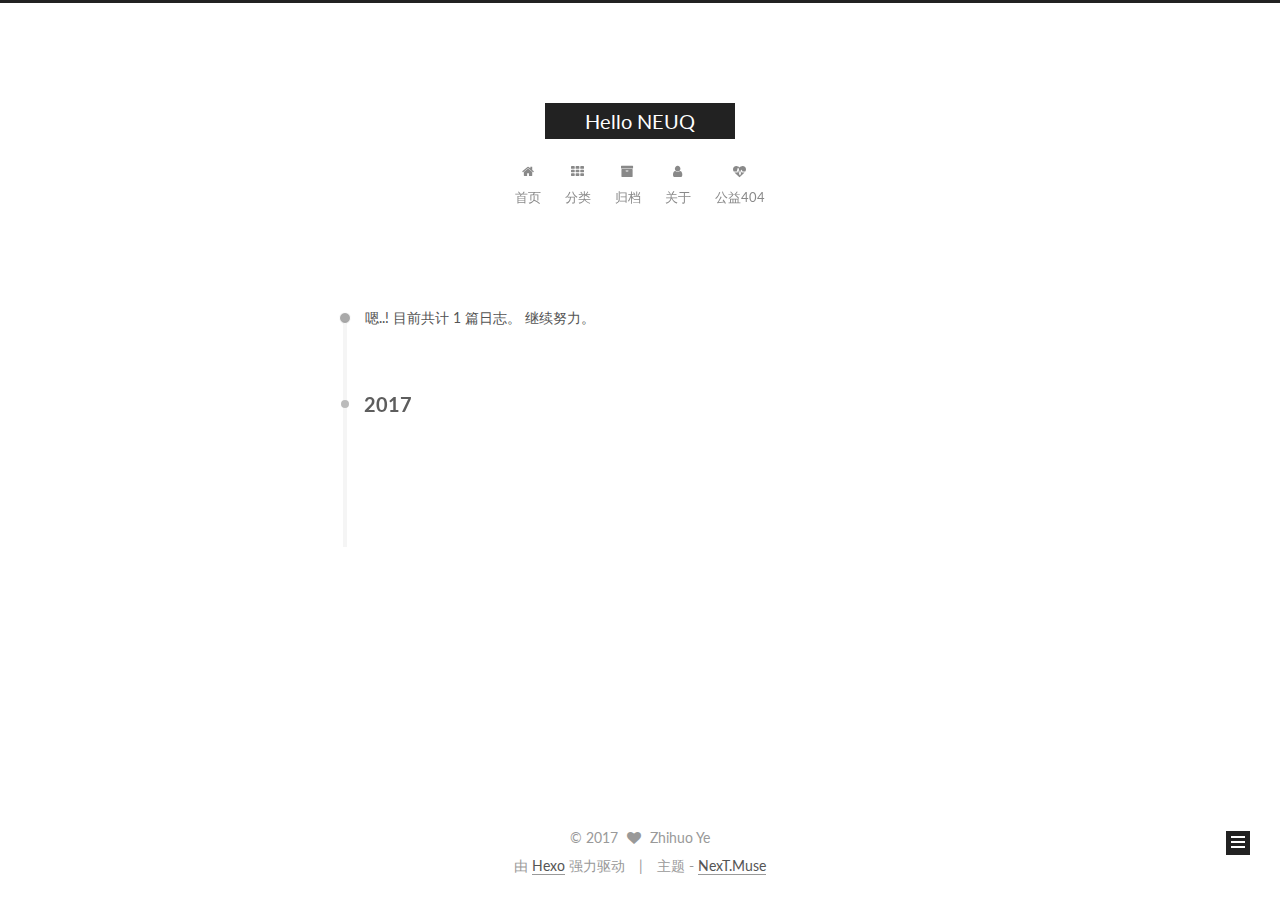
==== commit 93ed3b18: "Up to gh-pages" ====
--- a/archives/index.html
+++ b/archives/index.html
@@ -140,6 +140,16 @@
 
 
 
+  <script type="text/javascript">
+    var _hmt = _hmt || [];
+    (function() {
+      var hm = document.createElement("script");
+      hm.src = "https://hm.baidu.com/hm.js?7bc161b5563ad95247e058ceb9b8851e";
+      var s = document.getElementsByTagName("script")[0];
+      s.parentNode.insertBefore(hm, s);
+    })();
+  </script>
+
 
 
 
--- a/css/main.css
+++ b/css/main.css
@@ -1695,7 +1695,7 @@
   width: 4px;
   height: 4px;
   border-radius: 50%;
-  background: #ffffd4;
+  background: #7ab898;
 }
 .links-of-blogroll {
   font-size: 13px;
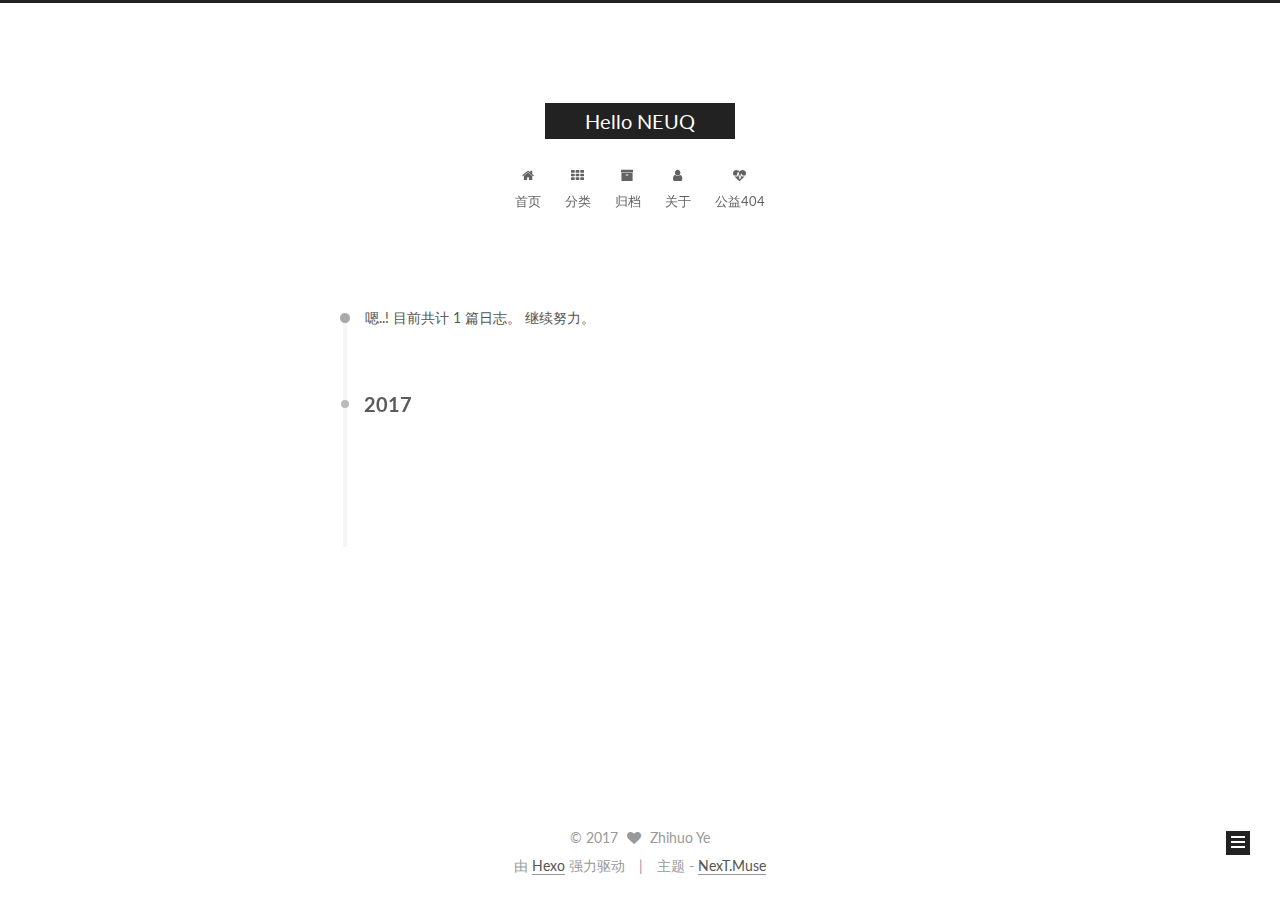
==== commit 75ac1421: "Up to gh-pages" ====
--- a/archives/index.html
+++ b/archives/index.html
@@ -580,6 +580,113 @@
   
 
   
+  <script src="https://cdn1.lncld.net/static/js/av-core-mini-0.6.1.js"></script>
+  <script>AV.initialize("i5uMLszBCV9UvSKuiKKezCGz-gzGzoHsz", "EL7Odv9kF0NDnfiYAcpL7Oec");</script>
+  <script>
+    function showTime(Counter) {
+      var query = new AV.Query(Counter);
+      var entries = [];
+      var $visitors = $(".leancloud_visitors");
+
+      $visitors.each(function () {
+        entries.push( $(this).attr("id").trim() );
+      });
+
+      query.containedIn('url', entries);
+      query.find()
+        .done(function (results) {
+          var COUNT_CONTAINER_REF = '.leancloud-visitors-count';
+
+          if (results.length === 0) {
+            $visitors.find(COUNT_CONTAINER_REF).text(0);
+            return;
+          }
+
+          for (var i = 0; i < results.length; i++) {
+            var item = results[i];
+            var url = item.get('url');
+            var time = item.get('time');
+            var element = document.getElementById(url);
+
+            $(element).find(COUNT_CONTAINER_REF).text(time);
+          }
+          for(var i = 0; i < entries.length; i++) {
+            var url = entries[i];
+            var element = document.getElementById(url);
+            var countSpan = $(element).find(COUNT_CONTAINER_REF);
+            if( countSpan.text() == '') {
+              countSpan.text(0);
+            }
+          }
+        })
+        .fail(function (object, error) {
+          console.log("Error: " + error.code + " " + error.message);
+        });
+    }
+
+    function addCount(Counter) {
+      var $visitors = $(".leancloud_visitors");
+      var url = $visitors.attr('id').trim();
+      var title = $visitors.attr('data-flag-title').trim();
+      var query = new AV.Query(Counter);
+
+      query.equalTo("url", url);
+      query.find({
+        success: function(results) {
+          if (results.length > 0) {
+            var counter = results[0];
+            counter.fetchWhenSave(true);
+            counter.increment("time");
+            counter.save(null, {
+              success: function(counter) {
+                var $element = $(document.getElementById(url));
+                $element.find('.leancloud-visitors-count').text(counter.get('time'));
+              },
+              error: function(counter, error) {
+                console.log('Failed to save Visitor num, with error message: ' + error.message);
+              }
+            });
+          } else {
+            var newcounter = new Counter();
+            /* Set ACL */
+            var acl = new AV.ACL();
+            acl.setPublicReadAccess(true);
+            acl.setPublicWriteAccess(true);
+            newcounter.setACL(acl);
+            /* End Set ACL */
+            newcounter.set("title", title);
+            newcounter.set("url", url);
+            newcounter.set("time", 1);
+            newcounter.save(null, {
+              success: function(newcounter) {
+                var $element = $(document.getElementById(url));
+                $element.find('.leancloud-visitors-count').text(newcounter.get('time'));
+              },
+              error: function(newcounter, error) {
+                console.log('Failed to create');
+              }
+            });
+          }
+        },
+        error: function(error) {
+          console.log('Error:' + error.code + " " + error.message);
+        }
+      });
+    }
+
+    $(function() {
+      var Counter = AV.Object.extend("Counter");
+      if ($('.leancloud_visitors').length == 1) {
+        addCount(Counter);
+      } else if ($('.post-title-link').length > 1) {
+        showTime(Counter);
+      }
+    });
+  </script>
+
+
+
+  
 
   
 
--- a/css/main.css
+++ b/css/main.css
@@ -1695,7 +1695,7 @@
   width: 4px;
   height: 4px;
   border-radius: 50%;
-  background: #7ab898;
+  background: #ecff16;
 }
 .links-of-blogroll {
   font-size: 13px;
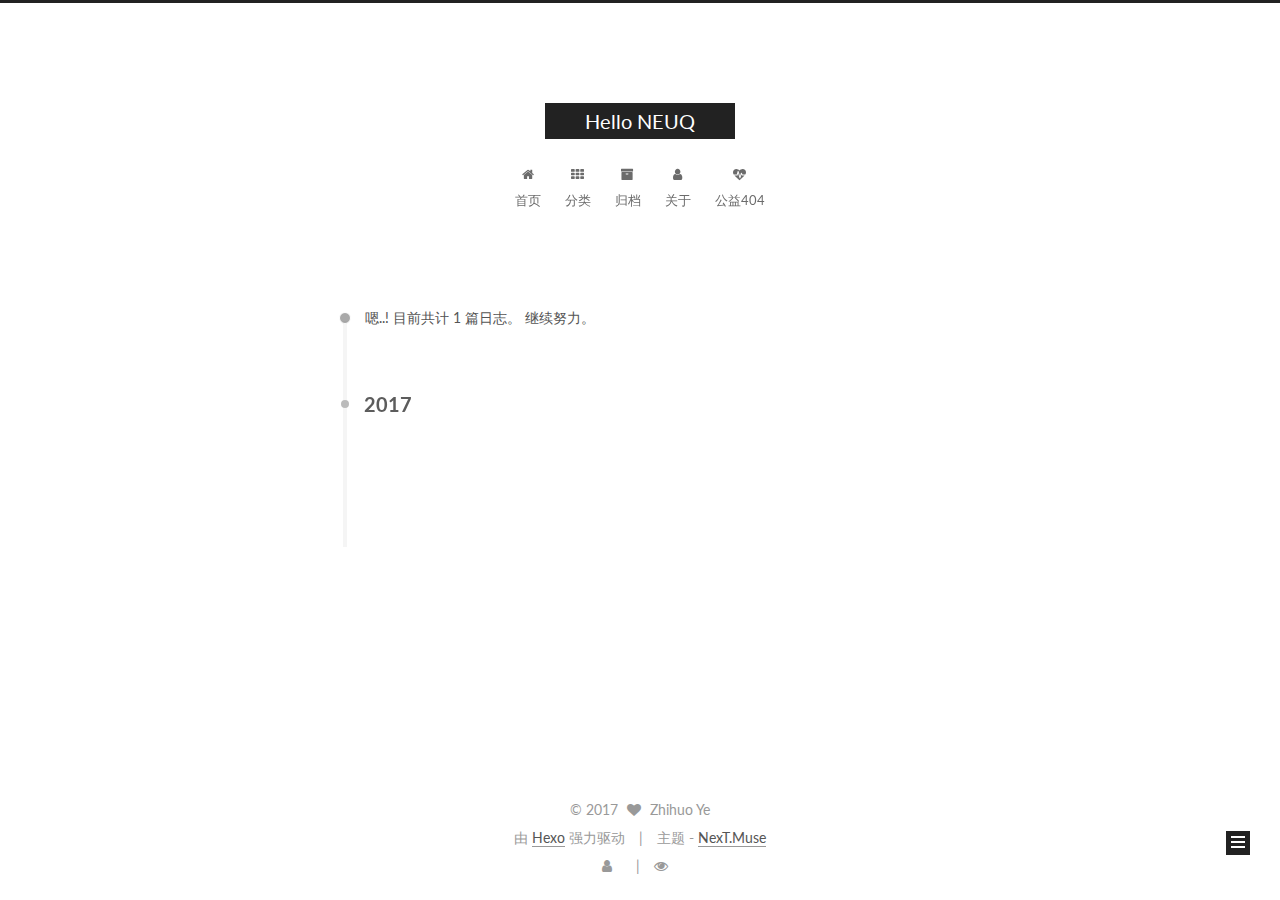
==== commit 458c48e0: "Up to gh-pages" ====
--- a/archives/index.html
+++ b/archives/index.html
@@ -449,6 +449,26 @@
 
 
         
+<div class="busuanzi-count">
+  <script async src="https://dn-lbstatics.qbox.me/busuanzi/2.3/busuanzi.pure.mini.js"></script>
+
+  
+    <span class="site-uv">
+      <i class="fa fa-user"></i>
+      <span class="busuanzi-value" id="busuanzi_value_site_uv"></span>
+      
+    </span>
+  
+
+  
+    <span class="site-pv">
+      <i class="fa fa-eye"></i>
+      <span class="busuanzi-value" id="busuanzi_value_site_pv"></span>
+      
+    </span>
+  
+</div>
+
 
         
       </div>
--- a/css/main.css
+++ b/css/main.css
@@ -1695,7 +1695,7 @@
   width: 4px;
   height: 4px;
   border-radius: 50%;
-  background: #ecff16;
+  background: #288e6b;
 }
 .links-of-blogroll {
   font-size: 13px;
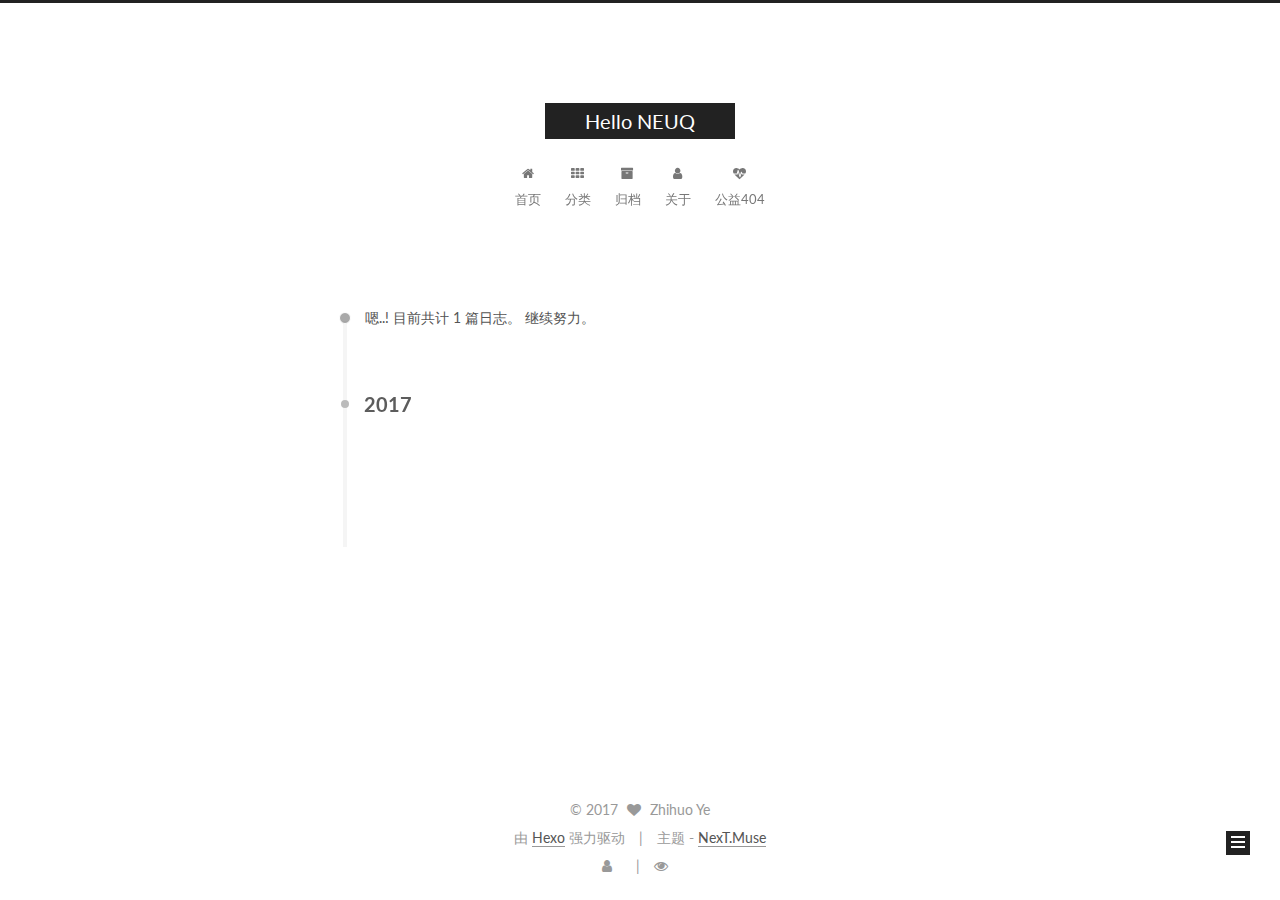
==== commit 7d48f02d: "Up to gh-pages" ====
--- a/archives/index.html
+++ b/archives/index.html
@@ -563,6 +563,14 @@
 
   
 
+    
+      <script id="dsq-count-scr" src="https://neuqsnail.disqus.com/count.js" async></script>
+    
+
+    
+
+  
+
 
 
 
@@ -581,10 +589,6 @@
   
 
 
-
-
-
-  
 
 
 
--- a/css/main.css
+++ b/css/main.css
@@ -1695,7 +1695,7 @@
   width: 4px;
   height: 4px;
   border-radius: 50%;
-  background: #288e6b;
+  background: #e4ffd0;
 }
 .links-of-blogroll {
   font-size: 13px;
